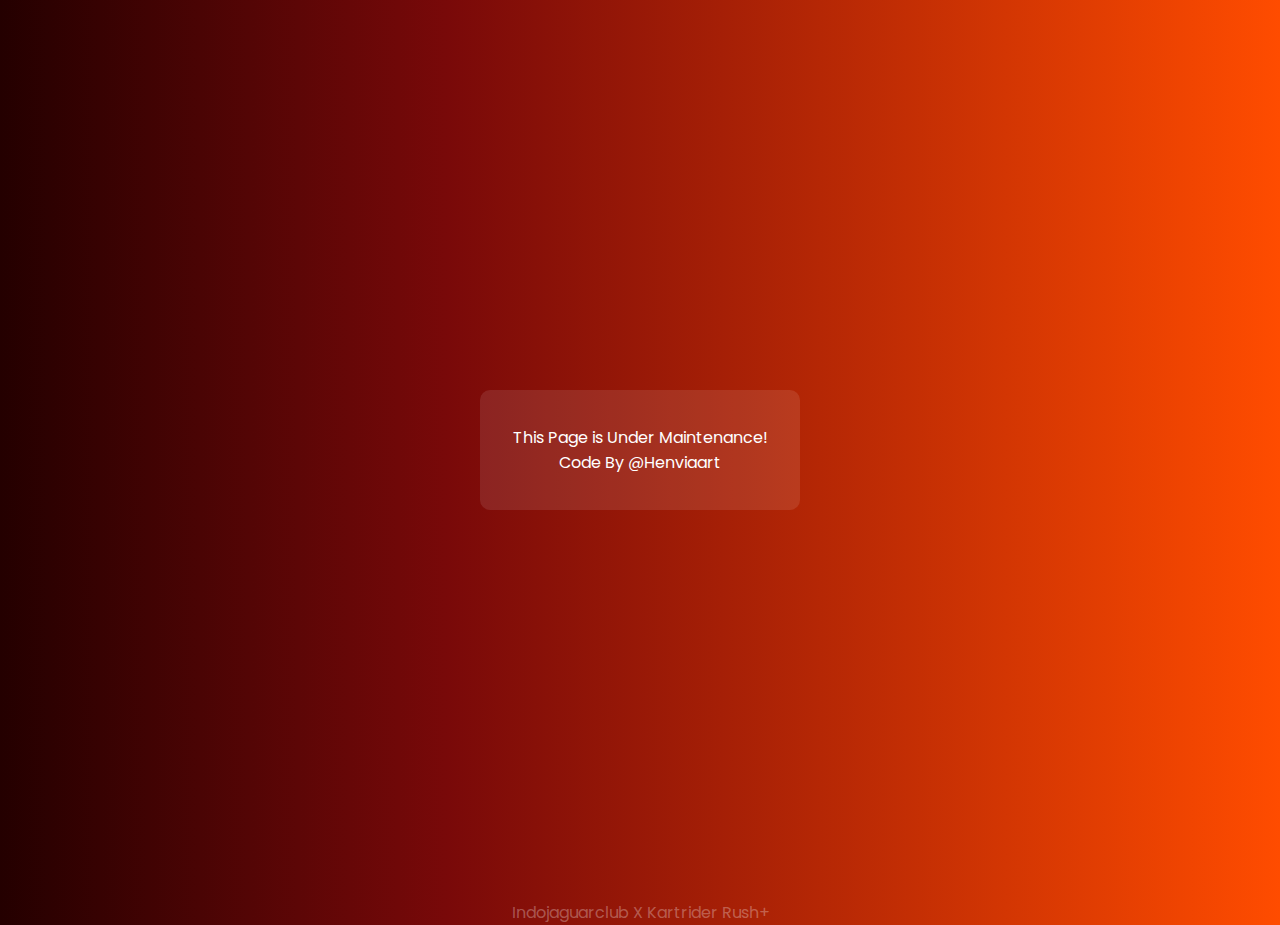
==== Data/Gallery/Gallery.html @ 6f3fffae "Update Page" ====
<!DOCTYPE html>
<html lang="en">
    <head>
        <meta charset="UTF-8">
        <meta http-equiv="X-UA-Compatible" content="IE=edge">
        <meta name="viewport" content="width=device-width, initial-scale=1.0">

        <title>IndojaguarTeam | Gallery</title>

        <link rel="stylesheet" href="Gallery.css"><link rel="preconnect" href="https://fonts.googleapis.com">
        <link rel="preconnect" href="https://fonts.gstatic.com" crossorigin>
        <link href="https://fonts.googleapis.com/css2?family=Poppins&display=swap" rel="stylesheet">
        <link rel="icon" href="Material/Image/IJ PP.jpg">
    </head>
    <body>
        <div class="container">
            <main>
                <div class="box">
                    <div class="wrapper">
                        <p>This Page is Under Maintenance! Code By <a href="https://www.instagram.com/henviaart/">@Henviaart</a></p>
                    </div>
                </div>
            </main>
            <footer>
                <div class="copy"><a href="../../index.html">Indojaguarclub X Kartrider Rush+</a></div>
            </footer>
        </div>
    </body>
</html>
---- Data/Gallery/Gallery.css ----
body {
    padding: 0;
    margin: 0;
    background: linear-gradient(90deg, rgba(36,0,0,1) 0%, rgba(121,9,9,1) 35%, rgba(255,76,0,1) 100%);
    width: 100%;
    font-family: 'Poppins',sans-serif;
}

.container {
    display: grid;  
    grid-template-rows: 900px 1fr;
    grid-template-areas:
        'atas'
        'bawah';
}

main {
    grid-area: atas;
    display: grid;
    place-items: center;
}

.box {
    display: grid;
    place-items: center;
}

.wrapper {
    background-color: rgba(255, 255, 255, .1);
    width: 300px;
    height: 100px;
    align-content: center;
    padding: 10px;
    border-radius: 10px;
    place-items: center;
    color: rgb(66, 66, 66);
    text-align: center;
}

footer {
    grid-area: bawah;
    display: grid;
    place-items: center;
}

.wrapper a, p {
    text-decoration: none;
    color: rgb(255, 255, 255);
}

.wrapper a:hover, p:hover {
    color: rgb(184, 92, 92);
}

.wrapper:hover {
    box-shadow: 0 0 10px rgba(0,0,0,.1);
    animation: besar 500ms;
    transform: scale(1.05);
}

.copy a {
    text-decoration: none;
    color: rgba(255, 255, 255, 0.3);
}

@keyframes besar {
    from {
        transform: scale(1);
    }

    to {
        box-shadow: 0 0 10px rgba(0,0,0,.1);
        transform: scale(1.05);
    }
}
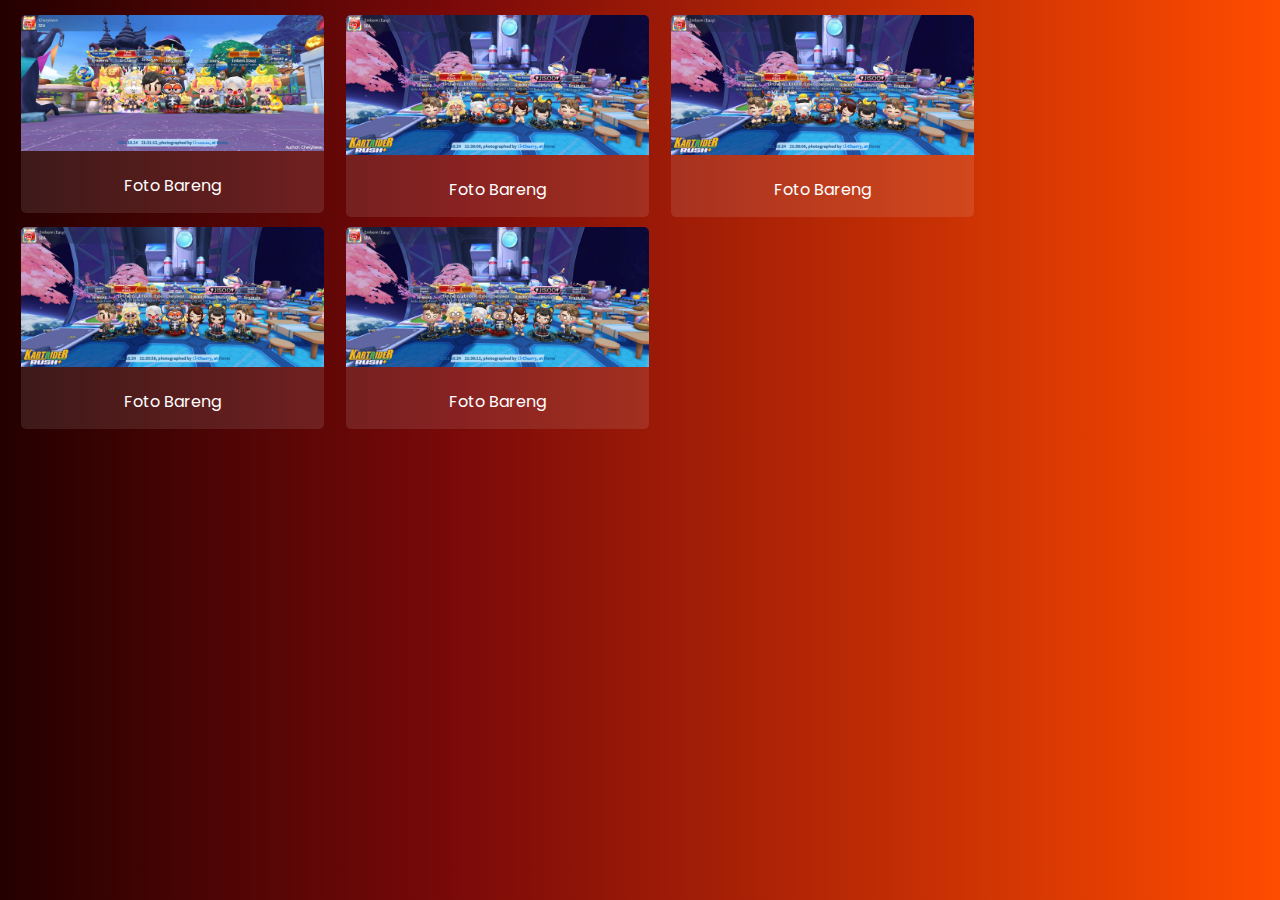
==== commit 98ccd305: "Update Gallery" ====
--- a/Data/Gallery/Gallery.html
+++ b/Data/Gallery/Gallery.html
@@ -13,17 +13,52 @@
         <link rel="icon" href="Material/Image/IJ PP.jpg">
     </head>
     <body>
-        <div class="container">
-            <main>
-                <div class="box">
-                    <div class="wrapper">
-                        <p>This Page is Under Maintenance! Code By <a href="https://www.instagram.com/henviaart/">@Henviaart</a></p>
-                    </div>
-                </div>
-            </main>
-            <footer>
-                <div class="copy"><a href="../../index.html">Indojaguarclub X Kartrider Rush+</a></div>
-            </footer>
+
+        <div class="responsive">
+            <div class="gallery">
+                <a target="_blank" href="Image/1.jpg">
+                <img src="Image/1.jpg" alt="Cinque Terre" width="600" height="400">
+                </a>
+                <div class="desc">Foto Bareng</div>
+            </div>
+        </div>
+
+        <div class="responsive">
+            <div class="gallery">
+                <a target="_blank" href="Image/3.jpg">
+                <img src="Image/3.jpg" alt="Cinque Terre" width="600" height="400">
+                </a>
+                <div class="desc">Foto Bareng</div>
+            </div>
+        </div>
+
+        <div class="responsive">
+            <div class="gallery">
+                <a target="_blank" href="Image/4.jpg">
+                <img src="Image/4.jpg" alt="Cinque Terre" width="600" height="400">
+                </a>
+                <div class="desc">Foto Bareng</div>
+            </div>
+        </div>
+
+        <div class="responsive">
+            <div class="gallery">
+                <a target="_blank" href="Image/5.jpg">
+                <img src="Image/5.jpg" alt="Cinque Terre" width="600" height="400">
+                </a>
+                <div class="desc">Foto Bareng</div>
+            </div>
+        </div>
+
+        <div class="responsive">
+            <div class="gallery">
+                <a target="_blank" href="Image/6.jpg">
+                <img src="Image/6.jpg" alt="Cinque Terre" width="600" height="400">
+                </a>
+                <div class="desc">Foto Bareng</div>
+            </div>
         </div>
     </body>
-</html>+</html>
+
+
--- a/Data/Gallery/Gallery.css
+++ b/Data/Gallery/Gallery.css
@@ -1,75 +1,59 @@
-body {
-    padding: 0;
-    margin: 0;
-    background: linear-gradient(90deg, rgba(36,0,0,1) 0%, rgba(121,9,9,1) 35%, rgba(255,76,0,1) 100%);
-    width: 100%;
-    font-family: 'Poppins',sans-serif;
+* {
+  box-sizing: border-box;
 }
 
-.container {
-    display: grid;  
-    grid-template-rows: 900px 1fr;
-    grid-template-areas:
-        'atas'
-        'bawah';
+body {
+  padding: 10px;
+  margin: 0;
+  background: linear-gradient(90deg, rgba(36,0,0,1) 0%, rgba(121,9,9,1) 35%, rgba(255,76,0,1) 100%);
+  width: 100%;
+  font-family: 'Poppins',sans-serif;
 }
 
-main {
-    grid-area: atas;
-    display: grid;
-    place-items: center;
+div.gallery {
+  background-color: rgba(255,255,255,0.1);
+  border-radius: 5px;
+  overflow: hidden;
 }
-
-.box {
-    display: grid;
-    place-items: center;
+  
+div.gallery:hover {
+  transform: scale(1.01);
+  box-shadow: 0px 0px 5px rgba(0,0,0,0.1);
 }
-
-.wrapper {
-    background-color: rgba(255, 255, 255, .1);
-    width: 300px;
-    height: 100px;
-    align-content: center;
-    padding: 10px;
-    border-radius: 10px;
-    place-items: center;
-    color: rgb(66, 66, 66);
-    text-align: center;
+  
+div.gallery img {
+  width: 100%;
+  height: auto;
 }
-
-footer {
-    grid-area: bawah;
-    display: grid;
-    place-items: center;
+  
+div.desc {
+  padding: 15px;
+  text-align: center;
+  color: white;
 }
-
-.wrapper a, p {
-    text-decoration: none;
-    color: rgb(255, 255, 255);
+  
+.responsive {
+  padding: 0 6px;
+  float: left;
+  width: 25%;
+  margin: 5px;
 }
-
-.wrapper a:hover, p:hover {
-    color: rgb(184, 92, 92);
+  
+@media only screen and (max-width: 700px) {
+  .responsive {
+    width: 50%;
+    margin: 5px 0;
+  }
+ }
+  
+@media only screen and (max-width: 500px) {
+  .responsive {
+    width: 100%;
+  }
 }
-
-.wrapper:hover {
-    box-shadow: 0 0 10px rgba(0,0,0,.1);
-    animation: besar 500ms;
-    transform: scale(1.05);
-}
-
-.copy a {
-    text-decoration: none;
-    color: rgba(255, 255, 255, 0.3);
-}
-
-@keyframes besar {
-    from {
-        transform: scale(1);
-    }
-
-    to {
-        box-shadow: 0 0 10px rgba(0,0,0,.1);
-        transform: scale(1.05);
-    }
+  
+.clearfix:after {
+  content: "";
+  display: table;
+  clear: both;
 }